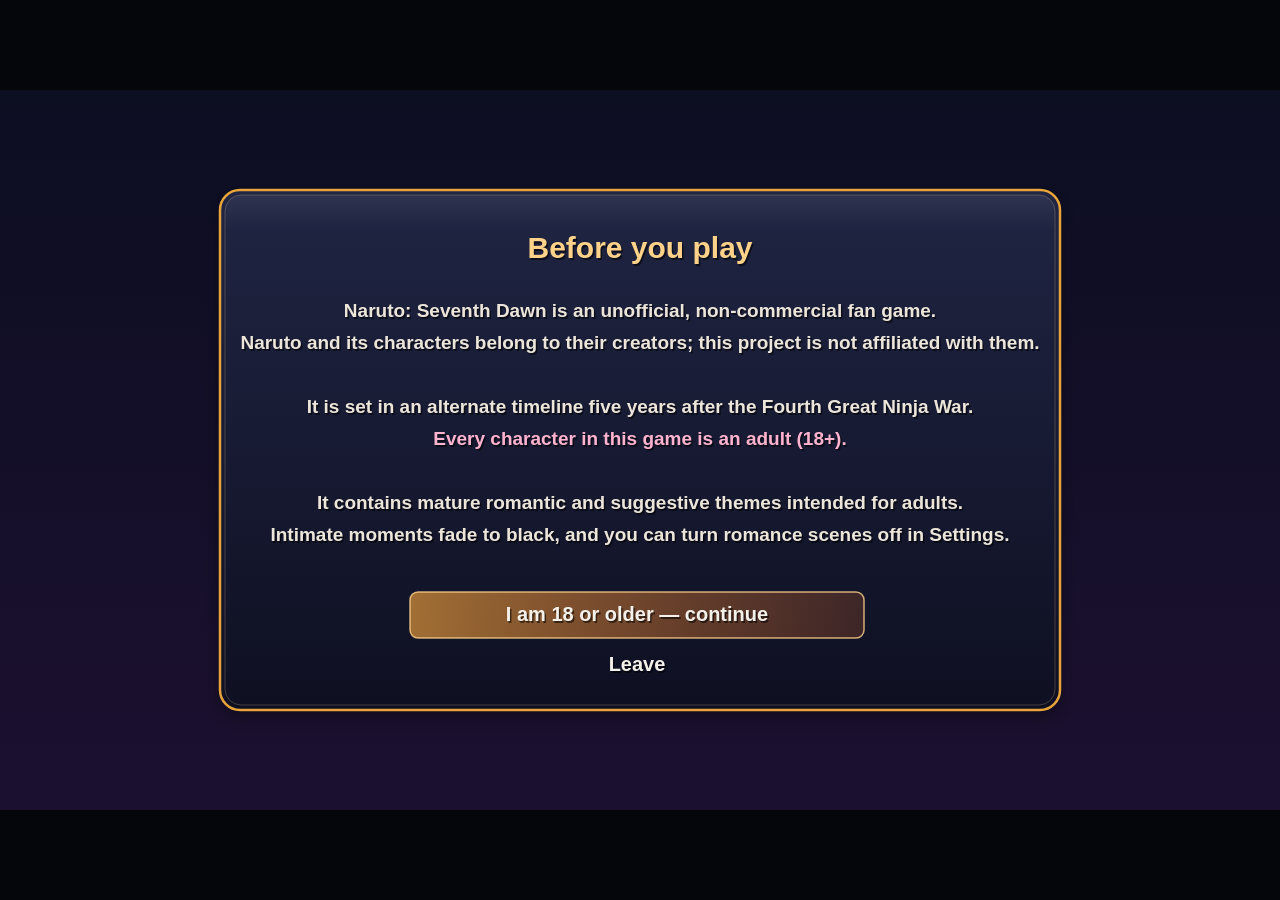
==== index.html @ 323d0e47 "Add Naruto: Seventh Dawn, a local RPG Maker-style adult fan adventure Browser game in plain JavaScri" ====
<!doctype html>
<html lang="en">
<head>
  <meta charset="utf-8">
  <meta name="viewport" content="width=device-width, initial-scale=1, viewport-fit=cover">
  <title>Naruto: Seventh Dawn</title>
  <link rel="stylesheet" href="css/style.css">
</head>
<body>
  <canvas id="game" tabindex="0"></canvas>
  <div id="errors"></div>

  <!-- engine -->
  <script src="js/core/util.js"></script>
  <script src="js/core/engine.js"></script>
  <script src="js/core/input.js"></script>
  <script src="js/core/storage.js"></script>
  <script src="js/core/audio.js"></script>
  <!-- data -->
  <script src="js/data/characters.js"></script>
  <script src="js/data/items.js"></script>
  <script src="js/data/skills.js"></script>
  <script src="js/data/enemies.js"></script>
  <script src="js/data/quests.js"></script>
  <!-- art -->
  <script src="js/gfx/spritegen.js"></script>
  <script src="js/gfx/portraitgen.js"></script>
  <script src="js/gfx/terrain.js"></script>
  <script src="js/gfx/props.js"></script>
  <script src="js/gfx/buildings.js"></script>
  <script src="js/gfx/interior.js"></script>
  <script src="js/gfx/fx.js"></script>
  <script src="js/gfx/backdrops.js"></script>
  <script src="js/gfx/scenery.js"></script>
  <script src="js/gfx/beasts.js"></script>
  <!-- your art (written by Play.bat / play.sh; missing is fine) -->
  <script src="user-assets.js" onerror="void 0"></script>
  <script src="js/assets/library.js"></script>
  <script src="js/assets/artmanager.js"></script>
  <!-- ui -->
  <script src="js/ui/ui.js"></script>
  <script src="js/ui/message.js"></script>
  <script src="js/ui/menus.js"></script>
  <script src="js/ui/title.js"></script>
  <!-- world -->
  <script src="js/world/map.js"></script>
  <script src="js/world/pathfind.js"></script>
  <script src="js/world/actors.js"></script>
  <script src="js/world/events.js"></script>
  <script src="js/world/scene.js"></script>
  <!-- battle & minigames -->
  <script src="js/battle/bfx.js"></script>
  <script src="js/battle/battle.js"></script>
  <script src="js/minigames.js"></script>
  <script src="js/game.js"></script>
  <!-- maps -->
  <script src="js/maps/interiors.js"></script>
  <script src="js/maps/konoha.js"></script>
  <script src="js/maps/outskirts.js"></script>
  <script src="js/maps/dungeons.js"></script>
  <!-- story -->
  <script src="js/story/common.js"></script>
  <script src="js/story/main.js"></script>
  <script src="js/story/romance.js"></script>
  <script src="js/story/side.js"></script>
  <script src="js/main.js"></script>
</body>
</html>
---- css/style.css ----
/* Naruto: Seventh Dawn */
html, body {
  margin: 0;
  height: 100%;
  background: #05060c;
  overflow: hidden;
  font-family: "Segoe UI", "Trebuchet MS", "Noto Sans", Arial, sans-serif;
  color: #eee;
  -webkit-user-select: none;
  user-select: none;
}
body {
  display: flex;
  align-items: center;
  justify-content: center;
}
#game {
  display: block;
  background: #000;
  touch-action: none;
  outline: none;
}
#errors {
  display: none;
  position: fixed;
  left: 8px;
  bottom: 8px;
  max-width: 60vw;
  background: rgba(120, 10, 20, 0.85);
  color: #fff;
  font: 12px/1.4 monospace;
  padding: 6px 10px;
  border-radius: 6px;
  z-index: 50;
  pointer-events: none;
}

/* ---------- Art Setup overlay ---------- */
.am {
  position: fixed;
  inset: 0;
  z-index: 20;
  display: flex;
  flex-direction: column;
  background: radial-gradient(circle at 30% 0%, #2a2250 0%, #0c0e1e 70%);
  color: #ece6da;
  user-select: text;
  -webkit-user-select: text;
}
.am.hidden { display: none; }
.am-head {
  display: flex;
  align-items: center;
  justify-content: space-between;
  gap: 16px;
  padding: 14px 22px;
  border-bottom: 2px solid #e8a43a;
  background: rgba(10, 12, 28, 0.8);
  flex-wrap: wrap;
}
.am-title b { font-size: 24px; color: #ffd28a; display: block; }
.am-title span { font-size: 13px; color: #b8b0c8; }
.am-tools { display: flex; gap: 8px; flex-wrap: wrap; }
.am-btn {
  background: #2a2f54;
  color: #fff;
  border: 1px solid #5a5f8a;
  border-radius: 8px;
  padding: 9px 14px;
  font-size: 14px;
  cursor: pointer;
}
.am-btn:hover { background: #3a4070; }
.am-btn.main { background: #e8842a; border-color: #ffc070; color: #1a0e08; font-weight: 700; }
.am-btn.main:hover { background: #ff9a3a; }
.am-btn.warn { background: #5a2a3a; border-color: #9a4a5a; }
.am-btn.close { background: #1a1c30; }
.am-tabs { display: flex; gap: 4px; padding: 10px 22px 0; flex-wrap: wrap; }
.am-tab {
  background: transparent;
  color: #b8b0c8;
  border: 1px solid transparent;
  border-bottom: none;
  padding: 8px 16px;
  font-size: 15px;
  border-radius: 8px 8px 0 0;
  cursor: pointer;
}
.am-tab.on { background: rgba(232, 164, 58, 0.18); color: #ffd28a; border-color: rgba(232, 164, 58, 0.5); }
.am-status { padding: 8px 22px; font-size: 13px; color: #9ae8a0; border-top: 1px solid rgba(232, 164, 58, 0.3); }
.am-body { flex: 1; overflow: auto; padding: 12px 22px 40px; }
.am-note { color: #b8b0c8; font-size: 14px; max-width: 980px; }
.am-empty { color: #ffe0a8; font-size: 15px; padding: 30px; }
.am-bar { margin: 6px 0 14px; font-size: 14px; }
.am-grid { display: grid; grid-template-columns: repeat(auto-fill, minmax(230px, 1fr)); gap: 14px; }
.am-grid.chars { grid-template-columns: repeat(auto-fill, minmax(170px, 1fr)); }
.am-card {
  background: rgba(20, 22, 44, 0.9);
  border: 1px solid rgba(232, 164, 58, 0.35);
  border-radius: 12px;
  padding: 10px;
  display: flex;
  flex-direction: column;
  gap: 6px;
}
.am-card.char { cursor: pointer; }
.am-card.char:hover { border-color: #ffd28a; }
.am-card.ignored { opacity: 0.45; }
.am-thumb {
  height: 150px;
  display: flex;
  align-items: center;
  justify-content: center;
  background: #0c0e1e;
  border-radius: 8px;
  overflow: hidden;
}
.am-thumb.big { height: 220px; }
.am-thumb img, .am-thumbimg { max-width: 100%; max-height: 100%; object-fit: contain; }
.am-sprite { width: 96px; height: 96px; image-rendering: pixelated; align-self: center; background: rgba(90, 150, 90, 0.25); border-radius: 8px; }
.am-name { font-weight: 700; color: #ffd28a; }
.am-sub { font-size: 12px; color: #b8b0c8; }
.am-file { font-size: 11px; color: #9a96a8; overflow: hidden; text-overflow: ellipsis; white-space: nowrap; }
.am-lbl { font-size: 11px; color: #b8b0c8; text-transform: uppercase; letter-spacing: 0.05em; margin-top: 2px; }
.am-sel { background: #1a1c34; color: #fff; border: 1px solid #4a4f7a; border-radius: 6px; padding: 5px; font-size: 13px; max-width: 100%; }
.am-chips { display: flex; flex-wrap: wrap; gap: 4px; }
.am-chip {
  font-size: 11px;
  padding: 3px 7px;
  border-radius: 10px;
  border: 1px solid #4a4f7a;
  background: #15172c;
  color: #b8b0c8;
  cursor: pointer;
}
.am-chip.on { background: #e8842a; color: #1a0e08; border-color: #ffc070; font-weight: 700; }
.am-chip.alt.on { background: #c86aa8; color: #fff; border-color: #ff9ec8; }
.am-row { display: flex; align-items: center; justify-content: space-between; font-size: 13px; gap: 8px; }
.am-link { background: none; border: none; color: #8ac8ff; cursor: pointer; font-size: 12px; }
.am-emos { display: flex; gap: 3px; flex-wrap: wrap; }
.am-dot { min-width: 22px; height: 17px; padding: 0 2px; font-size: 10px; line-height: 17px; text-align: center; border-radius: 8px; background: #2a2c44; color: #6a6680; box-sizing: border-box; }
.am-dot.on { background: #6ad07a; color: #0a1a0c; font-weight: 700; }
.am-list { display: flex; flex-direction: column; gap: 8px; }
.am-mrow { display: flex; gap: 12px; align-items: center; background: rgba(20, 22, 44, 0.9); padding: 8px 12px; border-radius: 10px; }
.am-mrow .am-file { flex: 1; font-size: 13px; }
.am-help { max-width: 900px; line-height: 1.55; font-size: 15px; }
.am-help h3 { color: #ffd28a; margin: 18px 0 6px; }
.am-help code { background: #1a1c34; padding: 1px 5px; border-radius: 4px; color: #ffd8a8; }
.am-help table { border-collapse: collapse; font-size: 13px; }
.am-help td { padding: 3px 12px 3px 0; vertical-align: top; }
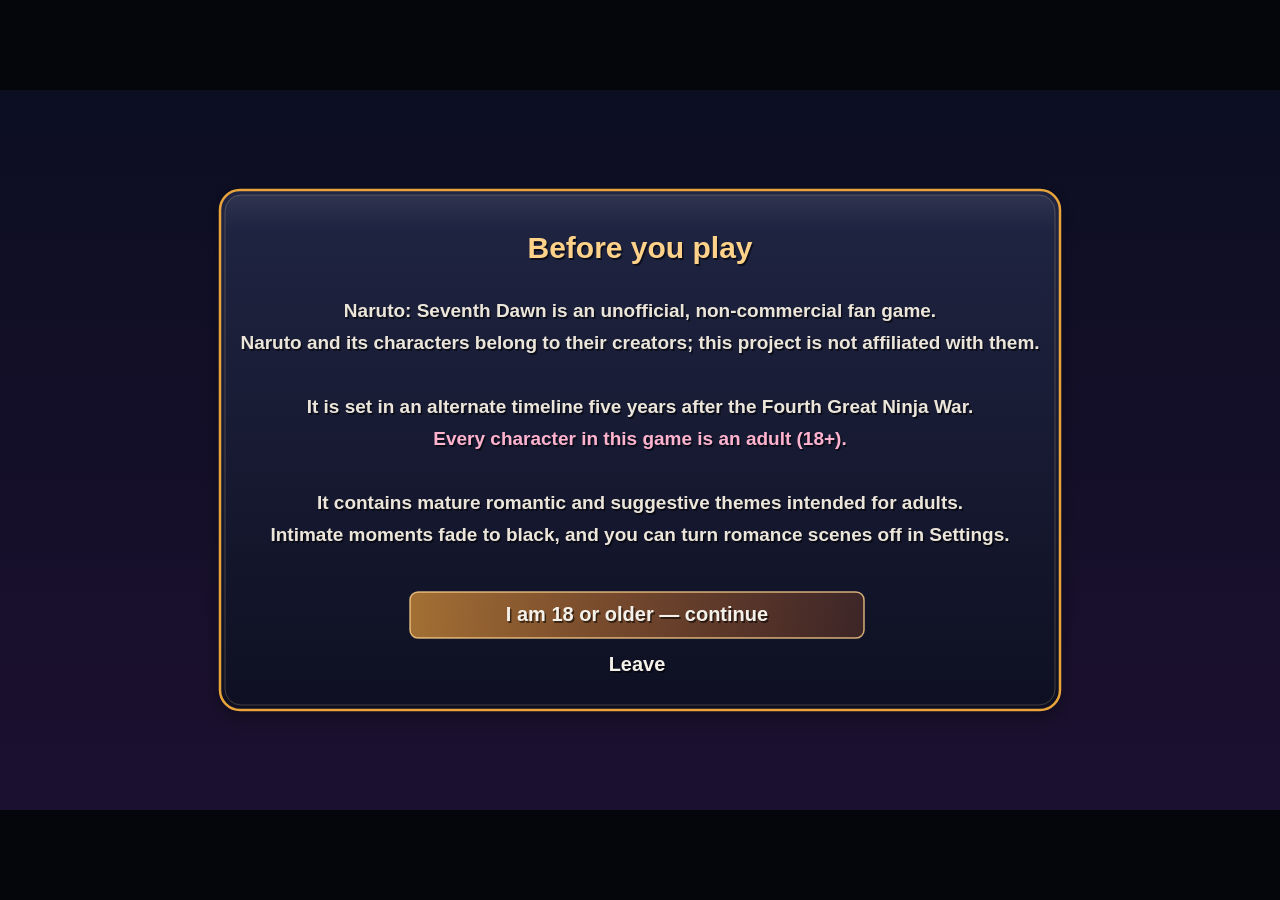
==== commit 482b1696: "Add Tsunade's second chapter, companions and new night scenes "The Slug Princess's Secret" (r_tsunad" ====
--- a/index.html
+++ b/index.html
@@ -62,6 +62,7 @@
   <script src="js/story/common.js"></script>
   <script src="js/story/main.js"></script>
   <script src="js/story/romance.js"></script>
+  <script src="js/story/tsunade.js"></script>
   <script src="js/story/side.js"></script>
   <script src="js/main.js"></script>
 </body>
